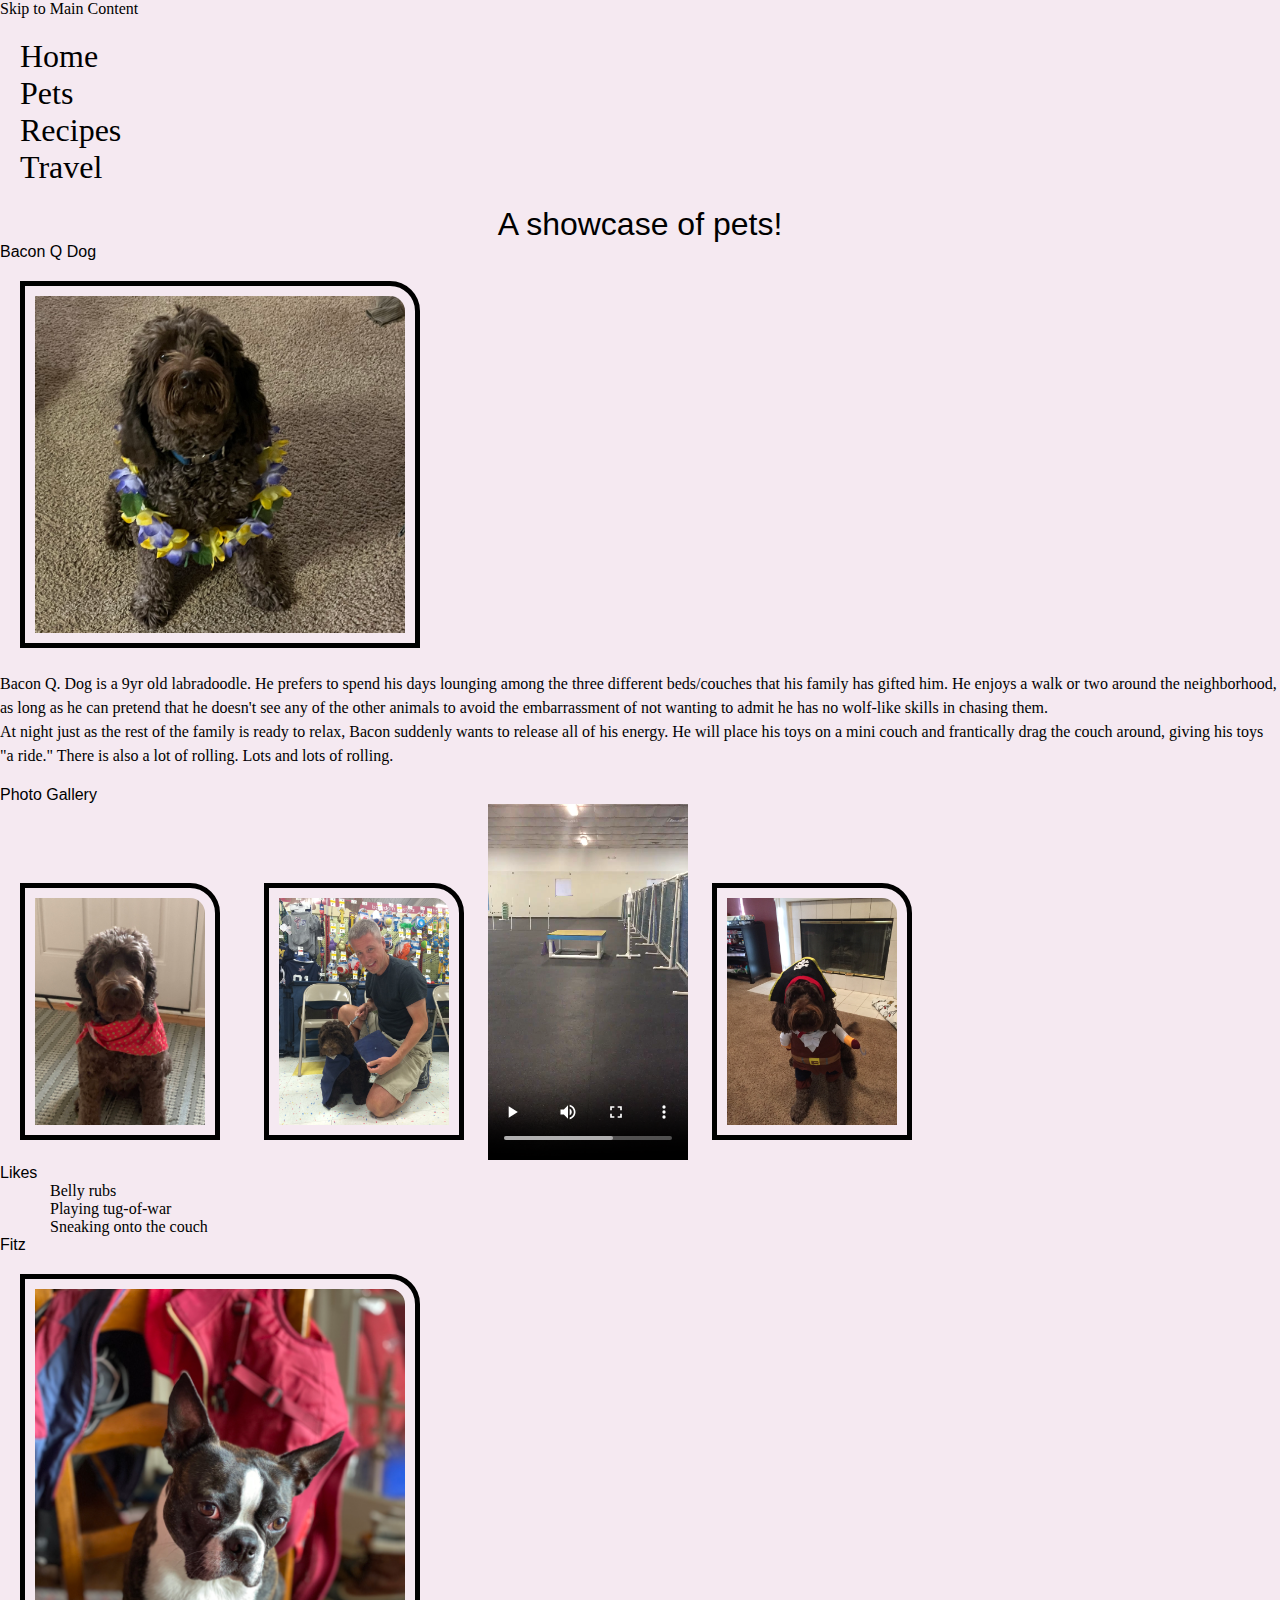
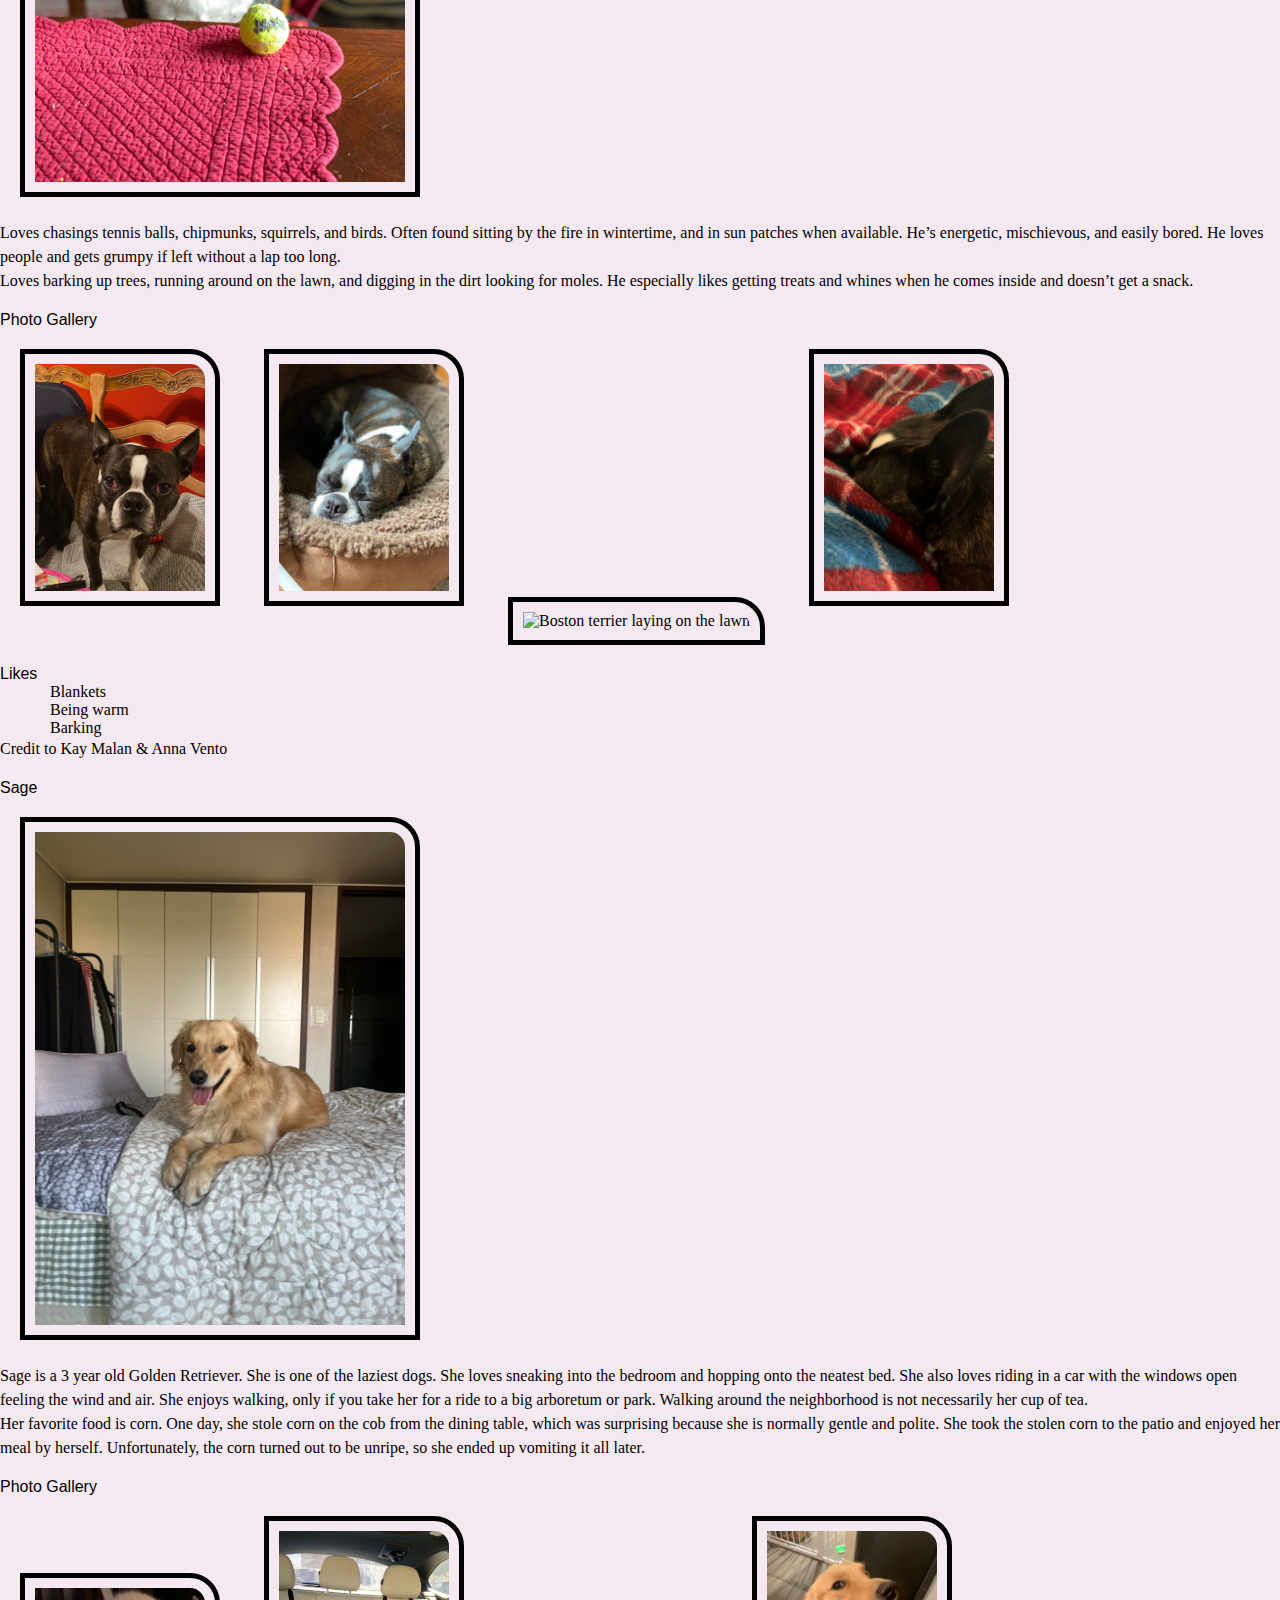
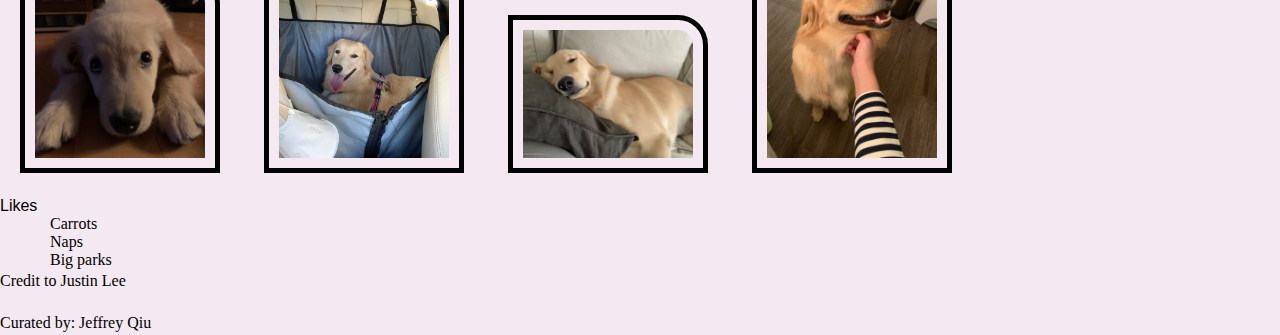
==== pets.html @ 34eb2e3d "Add files via upload" ====
<!DOCTYPE html>
<html lang="en">
<head>
    <meta charset="UTF-8">
    <meta name="viewport" content="width=device-width, initial-scale=1.0">
    <link rel = "stylesheet" href = "css/reset.css">
    <link rel = "stylesheet" href = "css/style.css">
    <title>Pets</title>
</head>
<body>
    <a href = "#main">Skip to Main Content</a>
    <header>
        <nav>
            <ul id="nav">
                <li><a href = "index.html">Home</a></li>
                <li><a href = "pets.html">Pets</a></li>
                <li><a href = "recipes.html">Recipes</a></li>
                <li><a href = "travel.html">Travel</a></li>
            </ul>
            </nav>
            <h1>A showcase of pets!</h1>
    </header>
    <main id="main">
        <div>
            <h2>Bacon Q Dog</h2>
            <img src="images/bacon.jpg" width = "400" alt="Brown labradoodle wearing colorful lei">

            <p>Bacon Q. Dog is a 9yr old labradoodle. He prefers to spend his days lounging among the three different beds/couches that his family has gifted him. He enjoys a walk or two around the neighborhood, as long as he can pretend that he doesn't see any of the other animals to avoid the embarrassment of not wanting to admit he has no wolf-like skills in chasing them.</p>
            <p>At night just as the rest of the family is ready to relax, Bacon suddenly wants to release all of his energy. He will place his toys on a mini couch and frantically drag the couch around, giving his toys "a ride." There is also a lot of rolling. Lots and lots of rolling.</p>
            <br>
            <h3>Photo Gallery</h3>
            <img src="images/bacon_bandana.JPG" width ="200" alt = "Brown labradoodle wearing an orange bandana">
            <img src="images/bacon_graduation.JPG"  width ="200" alt="Small labradoodle puppy wearing a graduation cap and gown">
            <video width="200"  controls>
                <source src="images/bacon_agility.mov">
                Your browser does not support the video tag.  This was a video of a girl and dog demonstrating a sit and stay procedure
            </video>
            <img src="images/bacon_halloween.JPG"  width ="200" alt="Brown labradoodle wearing a pirate costume">

            <h3>Likes</h3>
            <ul>
                <li>Belly rubs</li>
                <li>Playing tug-of-war</li>
                <li>Sneaking onto the couch</li>
            </ul>
            <br>
        </div>
        <div>
            <h2>Fitz</h2>
            <img src="images/Fitz.jpeg" width = "400" alt="Boston terrier watching a tennis ball at the table.">
            <p>Loves chasings tennis balls, chipmunks, squirrels, and birds. Often found sitting by the fire in wintertime, and in sun patches when available. He’s energetic, mischievous, and easily bored. He loves people and gets grumpy if left without a lap too long.<br>
            <p>Loves barking up trees, running around on the lawn, and digging in the dirt looking for moles. He especially likes getting treats and whines when he comes inside and doesn’t get a snack.</p>
            <br>
            <h3>Photo Gallery</h3>
            <img src="images/Fitz_standing_on_chair.jpeg" width ="200" alt = "Boston terrier standing on a wooden chair">
            <img src="images/Fitz_sleeping.jpeg"  width ="200" alt="Boston terrier sleeping in a fuzzy dog bed">
            <img src="images/Fitz_on_the_lawn.jpeg"  width ="200" alt="Boston terrier laying on the lawn">
            <img src="images/Fitz_laying_in_bed.jpeg"  width ="200" alt="Boston terrier sleeping with his face buried in a plaid blanket, only his head is visible">
            <h3>Likes</h3>
            <ul>
                <li>Blankets</li>
                <li>Being warm</li>
                <li> Barking</li>
            </ul>
            <br>
            <p>Credit to Kay Malan & Anna Vento</p>
            <br>
        </div>
        <div>
            <h2>Sage</h2>
            <img src="images/sage_classic.jpeg" width = "400" alt="A smiling golden retriever lying on the bed">
            <p>Sage is a 3 year old Golden Retriever. She is one of the laziest dogs. She loves sneaking into the bedroom and hopping onto the neatest bed. She also loves riding in a car with the windows open feeling the wind and air. She enjoys walking, only if you take her for a ride to a big arboretum or park. Walking around the neighborhood is not necessarily her cup of tea.</p>
            <p>Her favorite food is corn. One day, she stole corn on the cob from the dining table, which was surprising because she is normally gentle and polite. She took the stolen corn to the patio and enjoyed her meal by herself. Unfortunately, the corn turned out to be unripe, so she ended up vomiting it all later. </p>
            <br>
            <h3>Photo Gallery</h3>
            <img src="images/sage_young.jpeg" width ="200" alt = "A young golden retriever is laying down">
            <img src="images/sage_car.jpeg"  width ="200" alt="A golden retriever is playing in the snow">
            <img src="images/sage_sleep.jpeg"  width ="200" alt="A golden retriever is sleeping on the couch">
            <img src="images/sage_pet.jpeg"  width ="200" alt="A man’s hand is petting a golden retriever’s neck">
            <h3>Likes</h3>
            <ul>
                <li>Carrots</li>
                <li>Naps</li>
                <li>Big parks</li>
            </ul>
            <br>
            <p>Credit to Justin Lee</p>
            <br>
        </div>
    </main>
    <footer>
        <p>Curated by: Jeffrey Qiu</p>
    </footer>
</body>
</html>
---- css/style.css ----
body {
    background-color: #f5e9f1;
    color: black;
}

h1 {
    font-size: xx-large;
    font-family:Verdana, Geneva, Tahoma, sans-serif;
    text-align: center;
}

h2, h3 {
    font-size: medium;
    font-family: Verdana, Geneva, Tahoma, sans-serif;
}

p {
    line-height: 1.5em;
}

img {
    border: solid 5px black;
    padding: 10px;
    margin: 20px;
    border-top-right-radius: 30px;
}

ul {
    display: inline-block;
    margin-left: 50px;
}

#nav {
    display:inline-block;
    margin: 20px;
    font-size: xx-large;
}
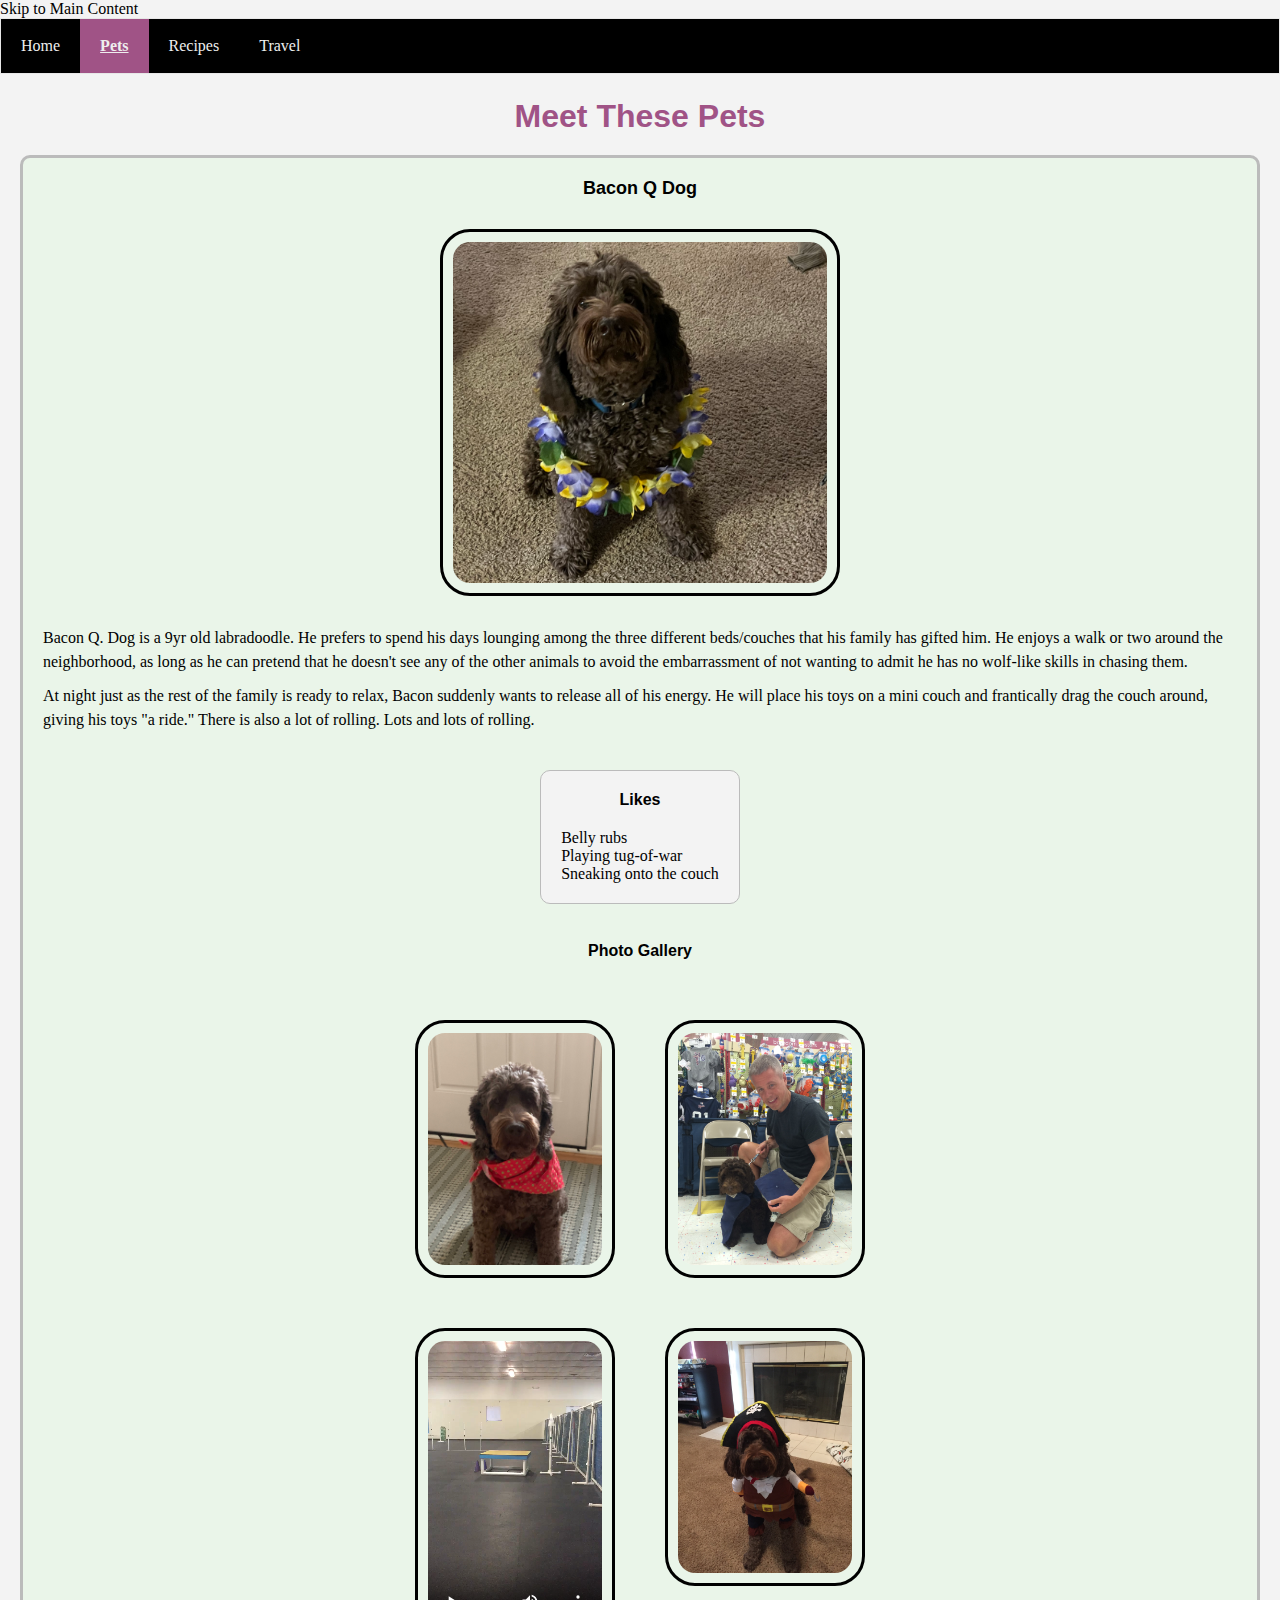
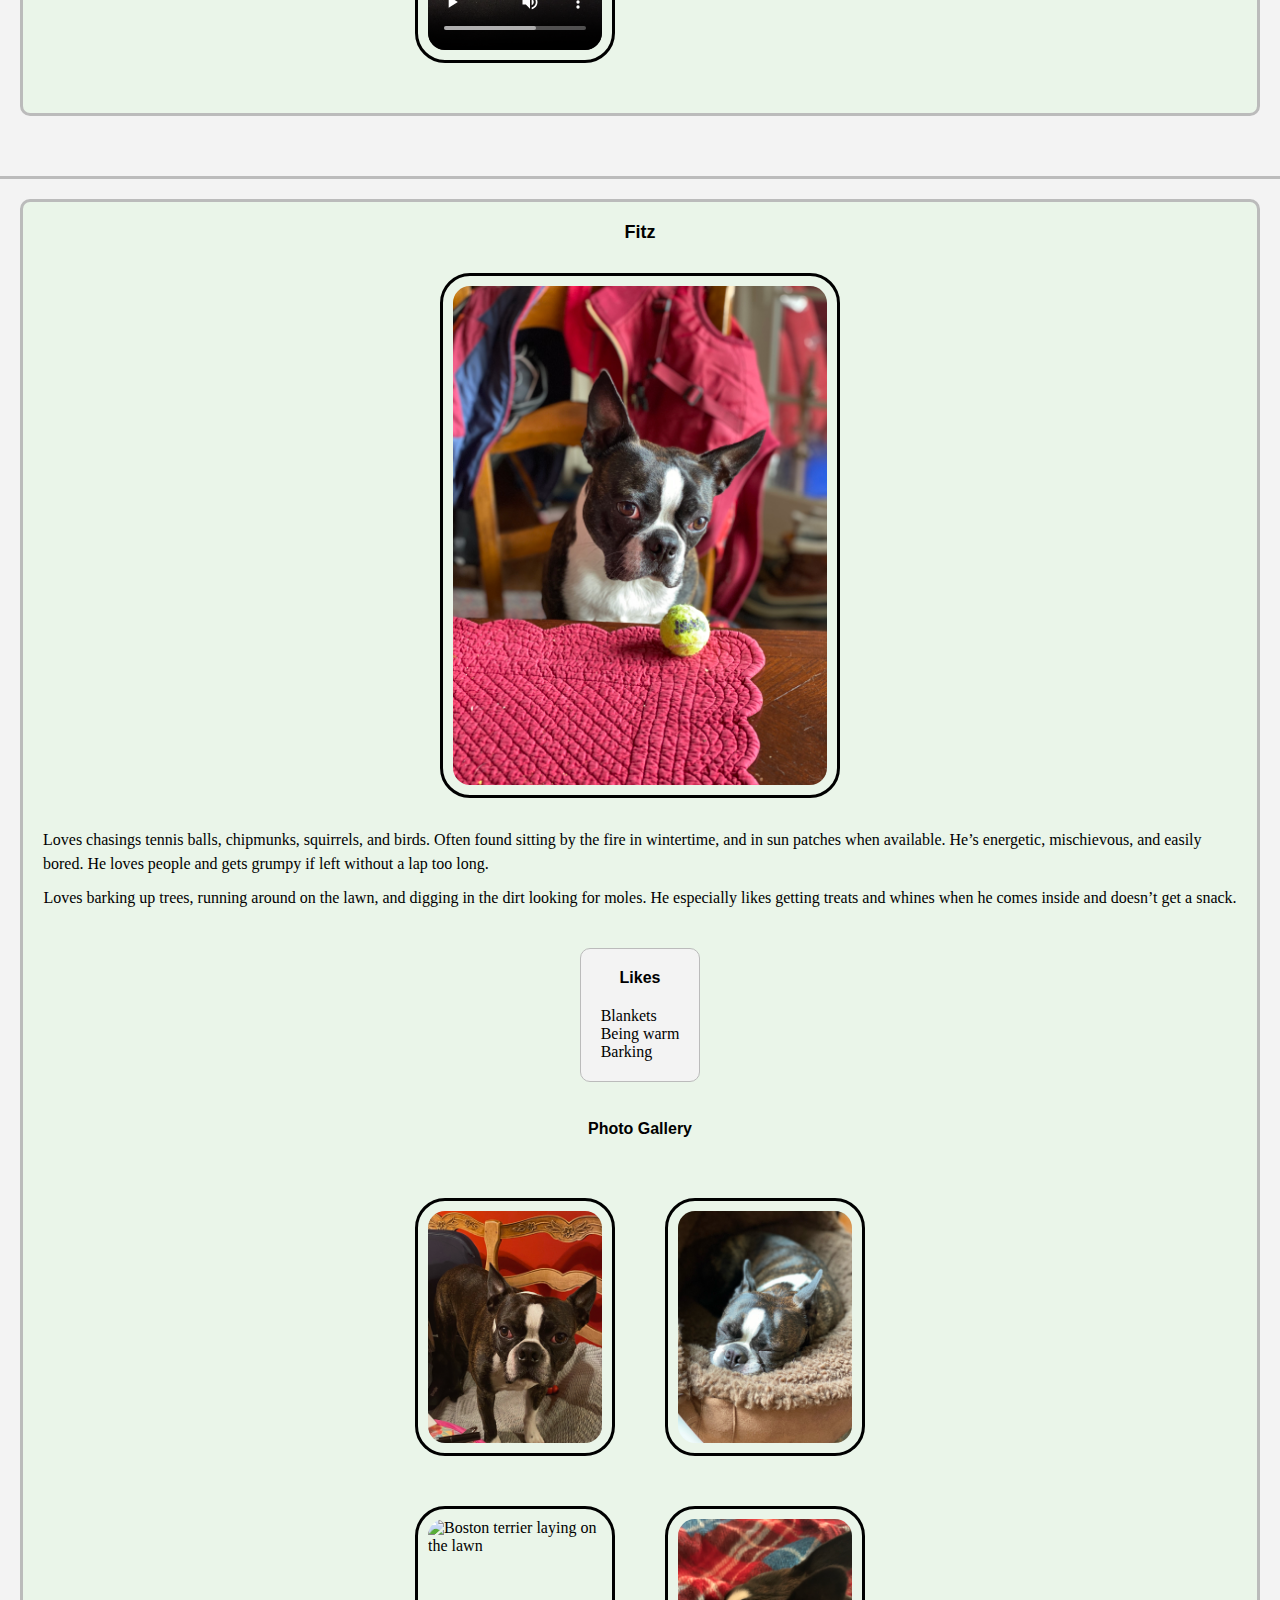
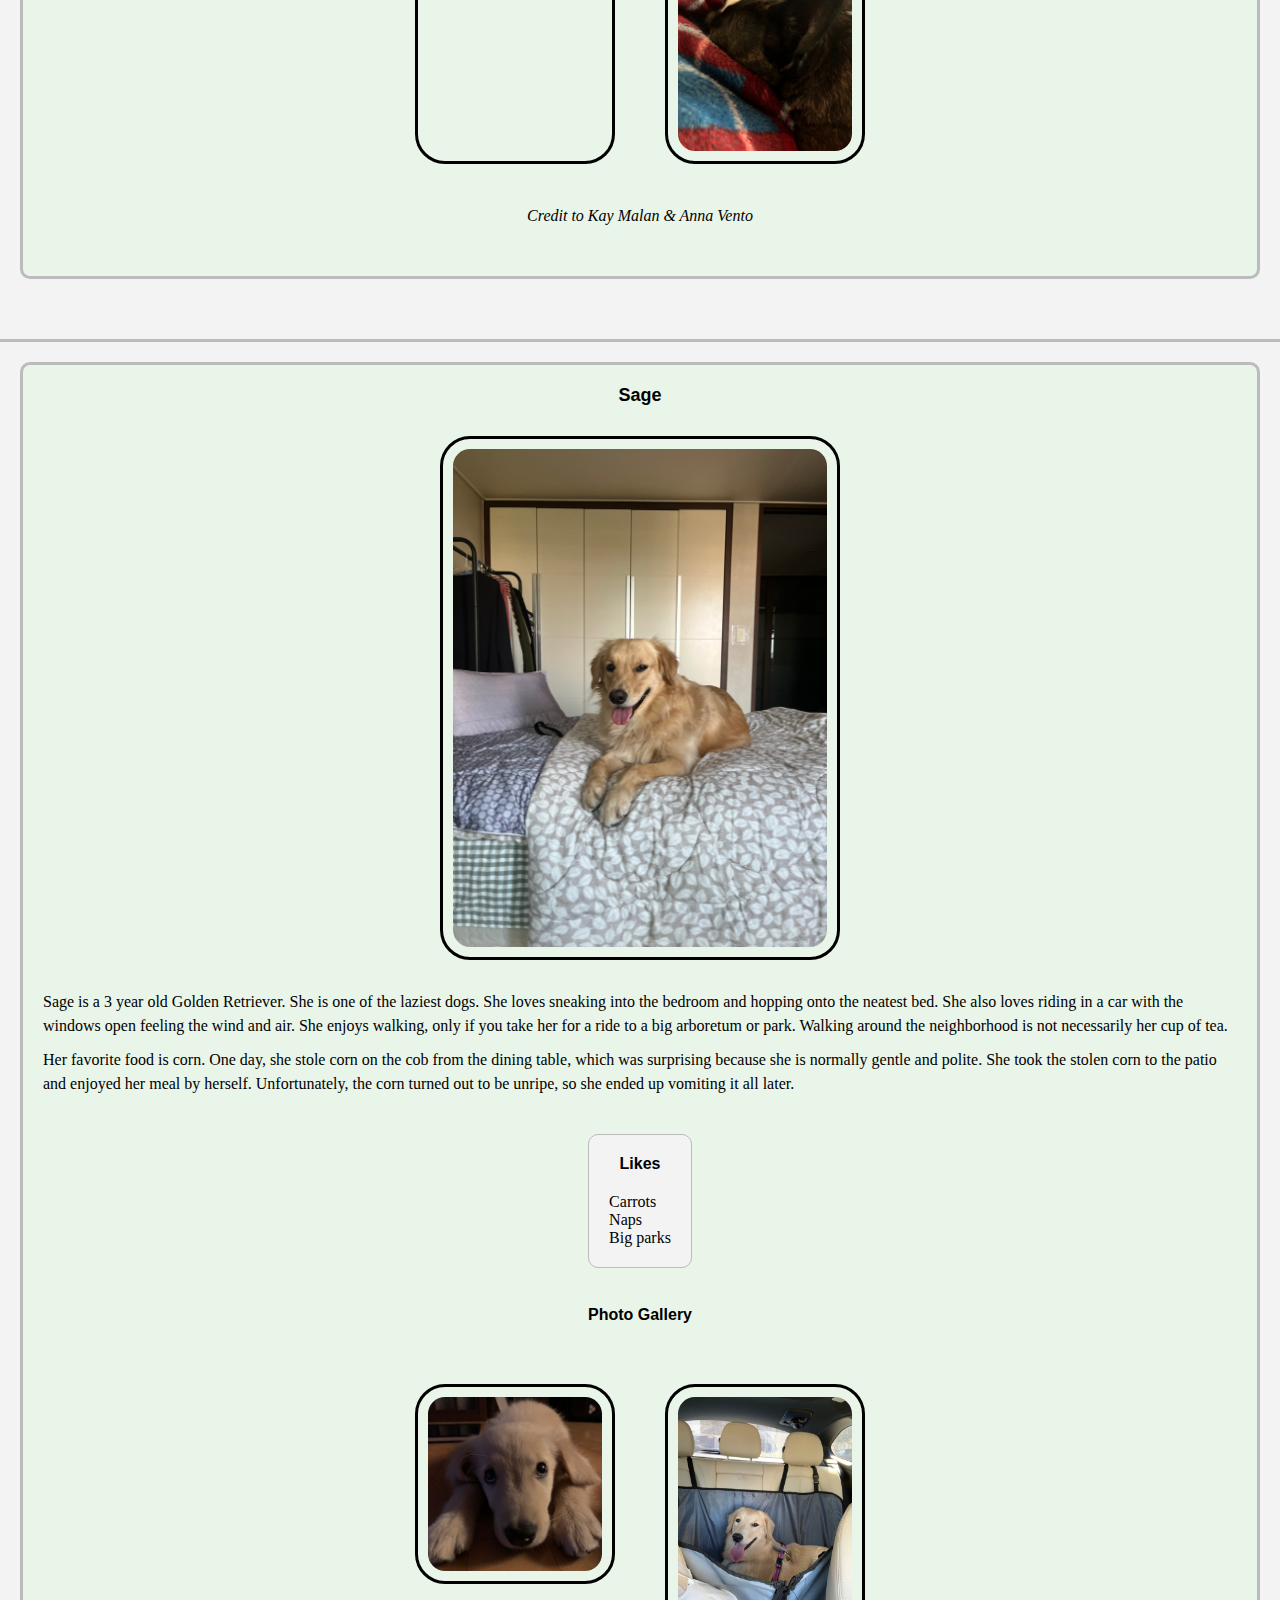
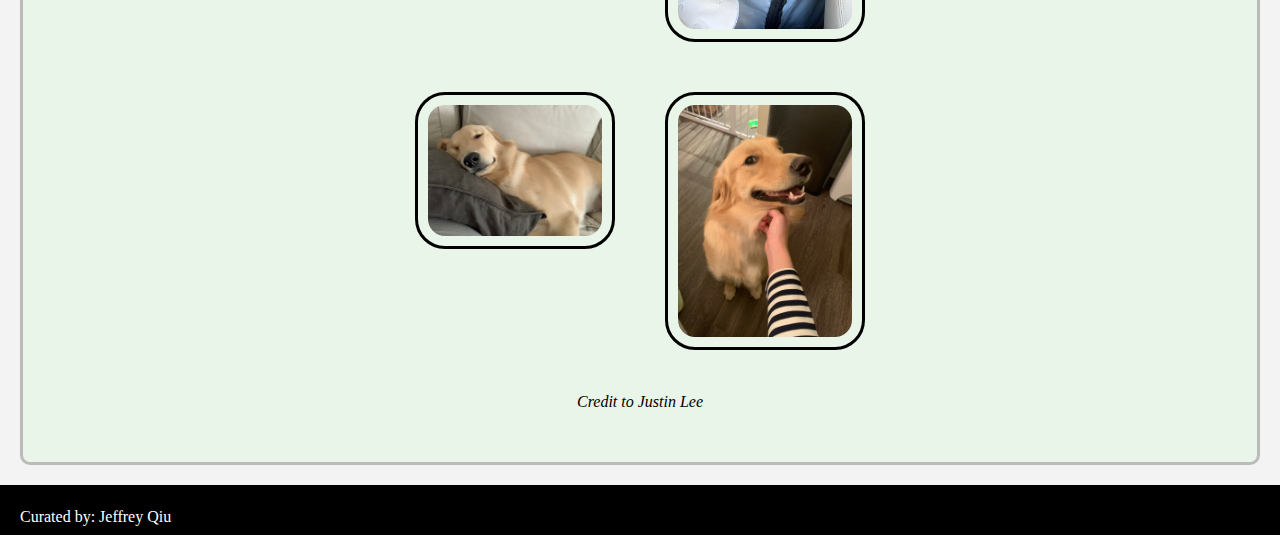
==== commit c8475060: "Add files via upload" ====
--- a/pets.html
+++ b/pets.html
@@ -8,83 +8,97 @@
     <title>Pets</title>
 </head>
 <body>
-    <a href = "#main">Skip to Main Content</a>
+    <a class="offpage" href= "#main">Skip to Main Content</a>
     <header>
         <nav>
-            <ul id="nav">
+            <ul class="nav">
                 <li><a href = "index.html">Home</a></li>
-                <li><a href = "pets.html">Pets</a></li>
+                <li><a class="current" href = "pets.html">Pets</a></li>
                 <li><a href = "recipes.html">Recipes</a></li>
                 <li><a href = "travel.html">Travel</a></li>
             </ul>
             </nav>
-            <h1>A showcase of pets!</h1>
+            <h1>Meet These Pets</h1>
     </header>
     <main id="main">
-        <div>
+        <div class="grid">
             <h2>Bacon Q Dog</h2>
             <img src="images/bacon.jpg" width = "400" alt="Brown labradoodle wearing colorful lei">
 
             <p>Bacon Q. Dog is a 9yr old labradoodle. He prefers to spend his days lounging among the three different beds/couches that his family has gifted him. He enjoys a walk or two around the neighborhood, as long as he can pretend that he doesn't see any of the other animals to avoid the embarrassment of not wanting to admit he has no wolf-like skills in chasing them.</p>
             <p>At night just as the rest of the family is ready to relax, Bacon suddenly wants to release all of his energy. He will place his toys on a mini couch and frantically drag the couch around, giving his toys "a ride." There is also a lot of rolling. Lots and lots of rolling.</p>
             <br>
+            <div class="description">
+                <h3>Likes</h3>
+                <ul>
+                    <li>Belly rubs</li>
+                    <li>Playing tug-of-war</li>
+                    <li>Sneaking onto the couch</li>
+                </ul>
+            </div>
+            <br>
             <h3>Photo Gallery</h3>
-            <img src="images/bacon_bandana.JPG" width ="200" alt = "Brown labradoodle wearing an orange bandana">
-            <img src="images/bacon_graduation.JPG"  width ="200" alt="Small labradoodle puppy wearing a graduation cap and gown">
-            <video width="200"  controls>
-                <source src="images/bacon_agility.mov">
-                Your browser does not support the video tag.  This was a video of a girl and dog demonstrating a sit and stay procedure
-            </video>
-            <img src="images/bacon_halloween.JPG"  width ="200" alt="Brown labradoodle wearing a pirate costume">
-
-            <h3>Likes</h3>
-            <ul>
-                <li>Belly rubs</li>
-                <li>Playing tug-of-war</li>
-                <li>Sneaking onto the couch</li>
-            </ul>
-            <br>
+            <div class="grid1">
+                <img src="images/bacon_bandana.JPG" width ="200" alt = "Brown labradoodle wearing an orange bandana">
+                <img src="images/bacon_graduation.JPG"  width ="200" alt="Small labradoodle puppy wearing a graduation cap and gown">
+                <video width="200"  controls>
+                    <source src="images/bacon_agility.mov">
+                    Your browser does not support the video tag.  This was a video of a girl and dog demonstrating a sit and stay procedure
+                </video>
+                <img src="images/bacon_halloween.JPG"  width ="200" alt="Brown labradoodle wearing a pirate costume">
+            </div>
         </div>
-        <div>
+        <hr class="divider">
+        <div class="grid">
             <h2>Fitz</h2>
             <img src="images/Fitz.jpeg" width = "400" alt="Boston terrier watching a tennis ball at the table.">
             <p>Loves chasings tennis balls, chipmunks, squirrels, and birds. Often found sitting by the fire in wintertime, and in sun patches when available. He’s energetic, mischievous, and easily bored. He loves people and gets grumpy if left without a lap too long.<br>
             <p>Loves barking up trees, running around on the lawn, and digging in the dirt looking for moles. He especially likes getting treats and whines when he comes inside and doesn’t get a snack.</p>
             <br>
+            <div class="description">
+                <h3>Likes</h3>
+                <ul>
+                    <li>Blankets</li>
+                    <li>Being warm</li>
+                    <li>Barking</li>
+                </ul>
+            </div>
+            <br>
             <h3>Photo Gallery</h3>
-            <img src="images/Fitz_standing_on_chair.jpeg" width ="200" alt = "Boston terrier standing on a wooden chair">
-            <img src="images/Fitz_sleeping.jpeg"  width ="200" alt="Boston terrier sleeping in a fuzzy dog bed">
-            <img src="images/Fitz_on_the_lawn.jpeg"  width ="200" alt="Boston terrier laying on the lawn">
-            <img src="images/Fitz_laying_in_bed.jpeg"  width ="200" alt="Boston terrier sleeping with his face buried in a plaid blanket, only his head is visible">
-            <h3>Likes</h3>
-            <ul>
-                <li>Blankets</li>
-                <li>Being warm</li>
-                <li> Barking</li>
-            </ul>
-            <br>
-            <p>Credit to Kay Malan & Anna Vento</p>
+            <div class="grid1">
+                <img src="images/Fitz_standing_on_chair.jpeg" width ="200" alt = "Boston terrier standing on a wooden chair">
+                <img src="images/Fitz_sleeping.jpeg"  width ="200" alt="Boston terrier sleeping in a fuzzy dog bed">
+                <img src="images/Fitz_on_the_lawn.jpeg"  width ="200" alt="Boston terrier laying on the lawn">
+                <img src="images/Fitz_laying_in_bed.jpeg"  width ="200" alt="Boston terrier sleeping with his face buried in a plaid blanket, only his head is visible">
+            </div>
+
+            <p class="credit">Credit to Kay Malan & Anna Vento</p>
             <br>
         </div>
-        <div>
+        <hr class="divider">
+        <div class="grid">
             <h2>Sage</h2>
             <img src="images/sage_classic.jpeg" width = "400" alt="A smiling golden retriever lying on the bed">
             <p>Sage is a 3 year old Golden Retriever. She is one of the laziest dogs. She loves sneaking into the bedroom and hopping onto the neatest bed. She also loves riding in a car with the windows open feeling the wind and air. She enjoys walking, only if you take her for a ride to a big arboretum or park. Walking around the neighborhood is not necessarily her cup of tea.</p>
             <p>Her favorite food is corn. One day, she stole corn on the cob from the dining table, which was surprising because she is normally gentle and polite. She took the stolen corn to the patio and enjoyed her meal by herself. Unfortunately, the corn turned out to be unripe, so she ended up vomiting it all later. </p>
             <br>
+            <div class="description">
+                <h3>Likes</h3>
+                <ul>
+                    <li>Carrots</li>
+                    <li>Naps</li>
+                    <li>Big parks</li>
+                </ul>
+            </div>
+            <br>
             <h3>Photo Gallery</h3>
-            <img src="images/sage_young.jpeg" width ="200" alt = "A young golden retriever is laying down">
-            <img src="images/sage_car.jpeg"  width ="200" alt="A golden retriever is playing in the snow">
-            <img src="images/sage_sleep.jpeg"  width ="200" alt="A golden retriever is sleeping on the couch">
-            <img src="images/sage_pet.jpeg"  width ="200" alt="A man’s hand is petting a golden retriever’s neck">
-            <h3>Likes</h3>
-            <ul>
-                <li>Carrots</li>
-                <li>Naps</li>
-                <li>Big parks</li>
-            </ul>
-            <br>
-            <p>Credit to Justin Lee</p>
+            <div class="grid1">
+                <img src="images/sage_young.jpeg" width ="200" alt = "A young golden retriever is laying down">
+                <img src="images/sage_car.jpeg"  width ="200" alt="A golden retriever is playing in the snow">
+                <img src="images/sage_sleep.jpeg"  width ="200" alt="A golden retriever is sleeping on the couch">
+                <img src="images/sage_pet.jpeg"  width ="200" alt="A man’s hand is petting a golden retriever’s neck">
+            </div>
+            <p class="credit">Credit to Justin Lee</p>
             <br>
         </div>
     </main>
--- a/css/style.css
+++ b/css/style.css
@@ -1,37 +1,200 @@
+/* .offpage {
+    position: absolute;
+    left: -1000px;
+}
+
+.offpage:focus {
+    left: 10px;
+} */
+
+.nav {
+    list-style-type: none;
+    margin: 0;
+    padding: 0;
+    overflow: hidden;
+    border: 1px solid #e7e7e7;
+    background-color: #000000;
+    width: 100%;
+}
+
+.nav li {
+    display: inline;
+    float: left;
+}
+
+.nav li:last-child {
+    border-right: none;
+}
+
+.nav a {
+    display: block;
+    text-decoration: none;
+    padding: 18px 20px;
+    color: #eeeeee;
+    text-align: center;
+}
+
+.nav li a.current {
+    background-color: #A05386;
+    font-weight: bold;
+    text-decoration: underline;
+}
+
 body {
-    background-color: #f5e9f1;
+    background-color: #f3f3f3;
     color: black;
 }
 
 h1 {
+    text-align: center;
+    margin-top: 20px;
     font-size: xx-large;
+    font-weight: bold;
     font-family:Verdana, Geneva, Tahoma, sans-serif;
-    text-align: center;
-}
-
-h2, h3 {
+    color: #A05386;
+    text-align: center;
+}
+
+h2 {
+    text-align: center;
+    font-size: large;
+    font-weight: bold;
+    font-family: Verdana, Geneva, Tahoma, sans-serif;
+}
+
+h3 {
+    text-align: center;
+    margin-bottom: 20px;
     font-size: medium;
+    font-weight: bold;
     font-family: Verdana, Geneva, Tahoma, sans-serif;
+
+}
+
+h1.title {
+    margin-left: 20px;
+    margin-right: 20px;
 }
 
 p {
     line-height: 1.5em;
 }
 
+p.underline {
+    text-decoration: underline;
+}
+
+p.caption {
+    font-style: italic;
+    text-align: center;
+}
+
+p.credit {
+    font-style: italic;
+}
+
+@media screen and (prefers-reduced-motion: reduce) {
+    #gif {
+        animation: none;
+        transition: none;
+    }
+}
+
 img {
-    border: solid 5px black;
+    border: solid 3px black;
     padding: 10px;
     margin: 20px;
-    border-top-right-radius: 30px;
+    border-radius: 30px;
+    max-width: 100%;
+    height: auto;
+}
+
+video {
+    border: solid 3px black;
+    padding: 10px;
+    margin: 20px;
+    border-radius: 30px;
+    max-width: 100%;
+    height: auto;
 }
 
 ul {
     display: inline-block;
-    margin-left: 50px;
-}
-
-#nav {
-    display:inline-block;
+}
+
+ol {
+    list-style-type: decimal;
+    margin: 10px;
+}
+
+ul.ingredients {
+    display: inline-block;
+    list-style-type: circle;
+    margin-left: 20px;
+    margin-right: 20px;
+    margin-bottom: 20px;
+}
+
+hr.divider {
+    border-top: 3px solid #bbb;
+    margin-top: 60px;
+    margin-bottom: 10px;
+}
+
+.gallery {
+    margin-left: auto;
+    margin-right: auto;
+}
+
+.description {
+    margin-left: 20px;
+    margin-right: 20px;
+    padding: 20px;
+    border: 1px solid #bbb;
+    border-radius: 10px;
+    background-color: #f3f3f3;
+}
+
+.grid {
+    display: grid;
+    grid-template-columns: 1fr;
+    grid-gap: 10px;
     margin: 20px;
-    font-size: xx-large;
-}
+    padding: 20px;
+    background-color: #EAF5E9;
+    border: 3px solid #bbb;
+    border-radius: 10px;
+    justify-items: center;
+    justify-content: center;
+}
+
+.grid1 {
+    display: grid;
+    grid-template-columns: 1fr 1fr;
+    grid-gap: 10px;
+    margin: 10px;
+    justify-items: center;
+}
+
+.grid2 {
+    display: grid;
+    grid-template-columns: 1fr 1fr 1fr;
+    grid-gap: 10px;
+    margin: 10px;
+    justify-items: center;
+}
+
+.grid3 {
+    display: grid;
+    grid-template-columns: 1fr 1fr 1fr;
+    grid-gap: 10px;
+    margin: 10px;
+    justify-items: center;
+}
+
+footer {
+    height: 50px;
+    background: #000000;
+    padding: 20px;
+    color: #ffffff;
+}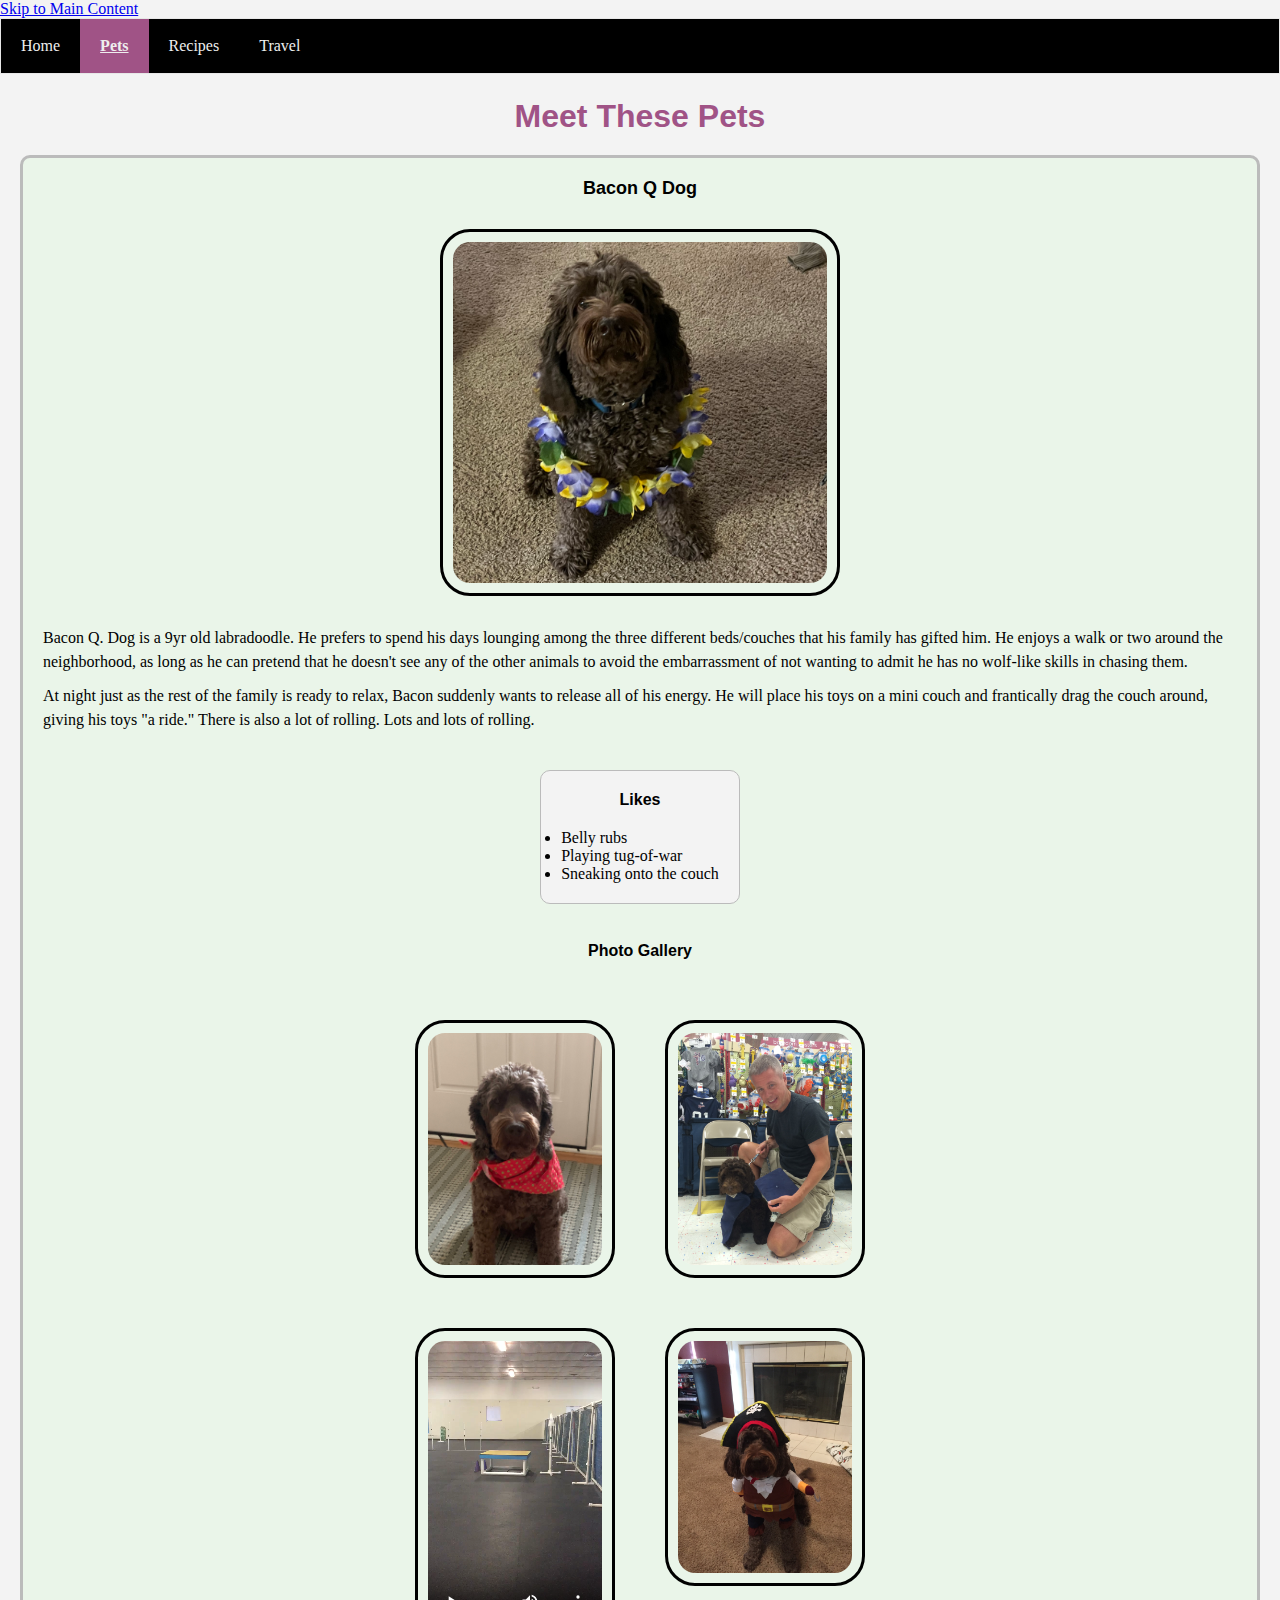
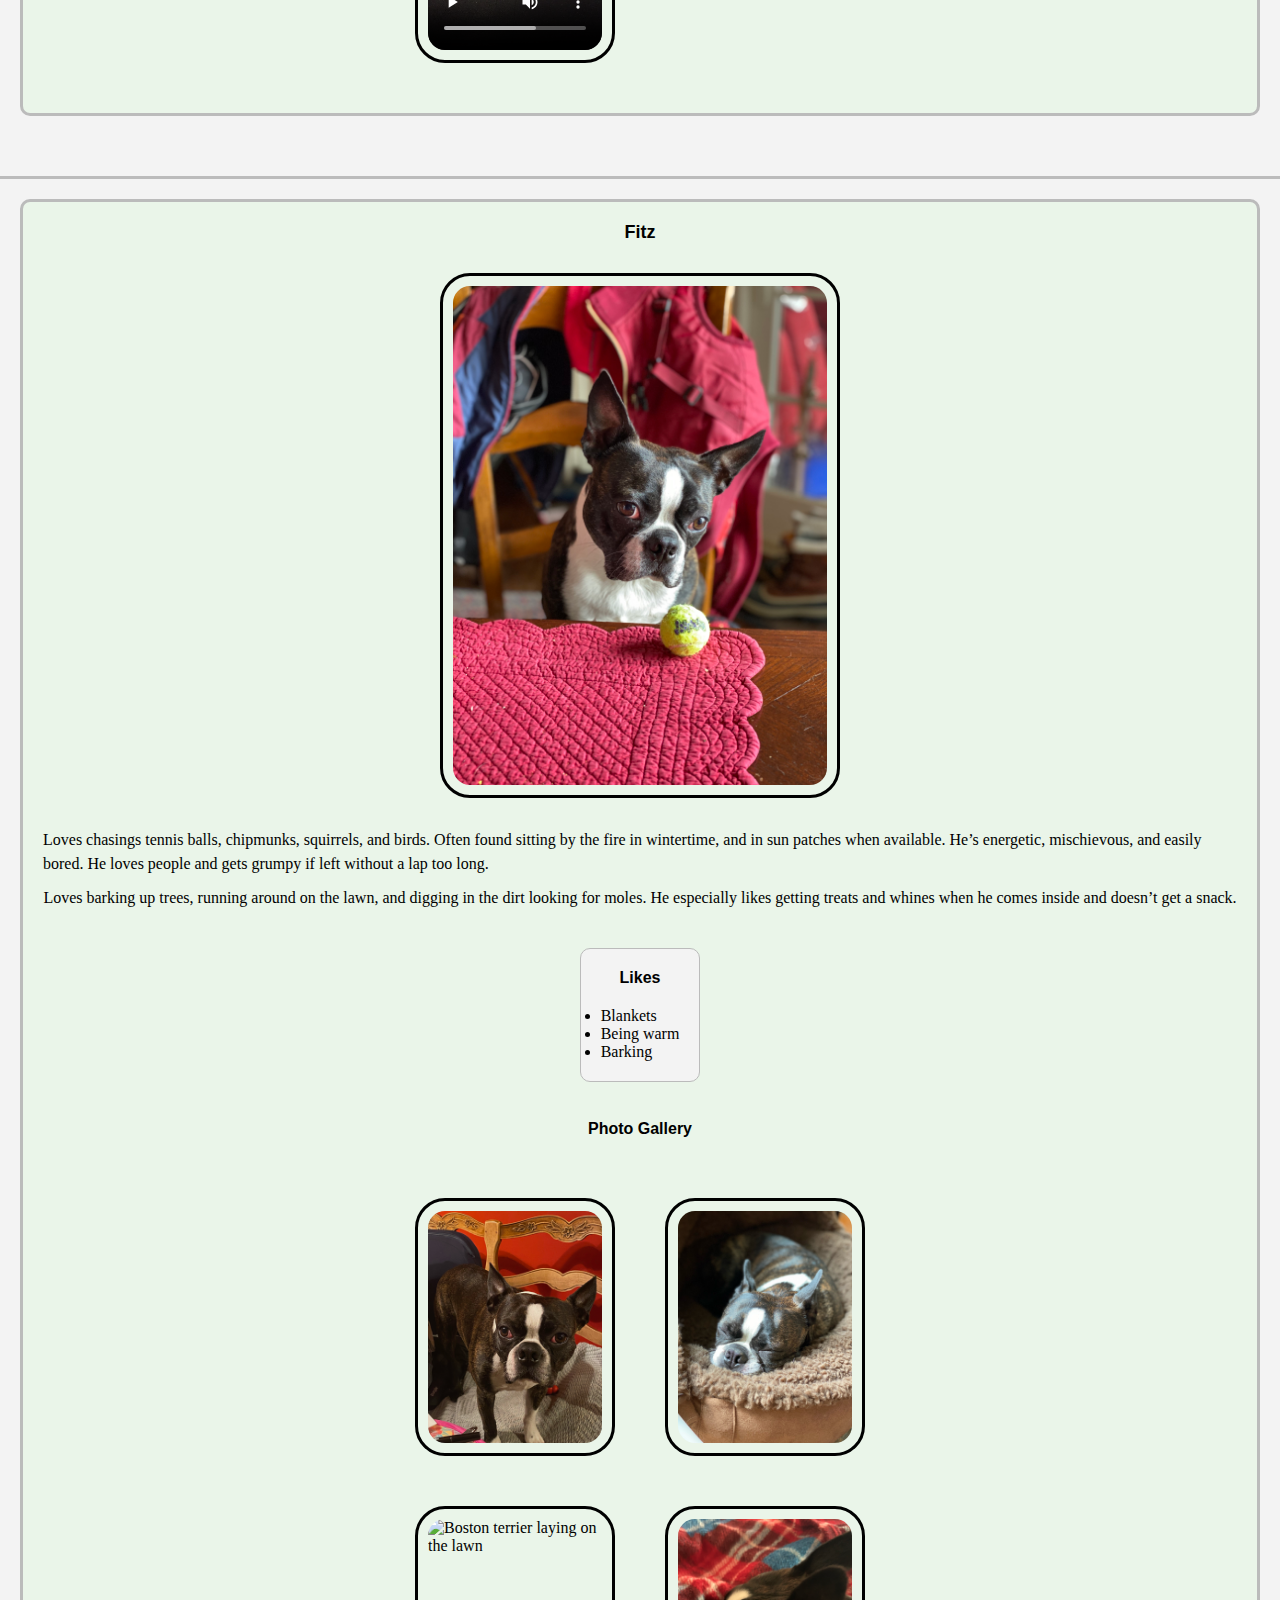
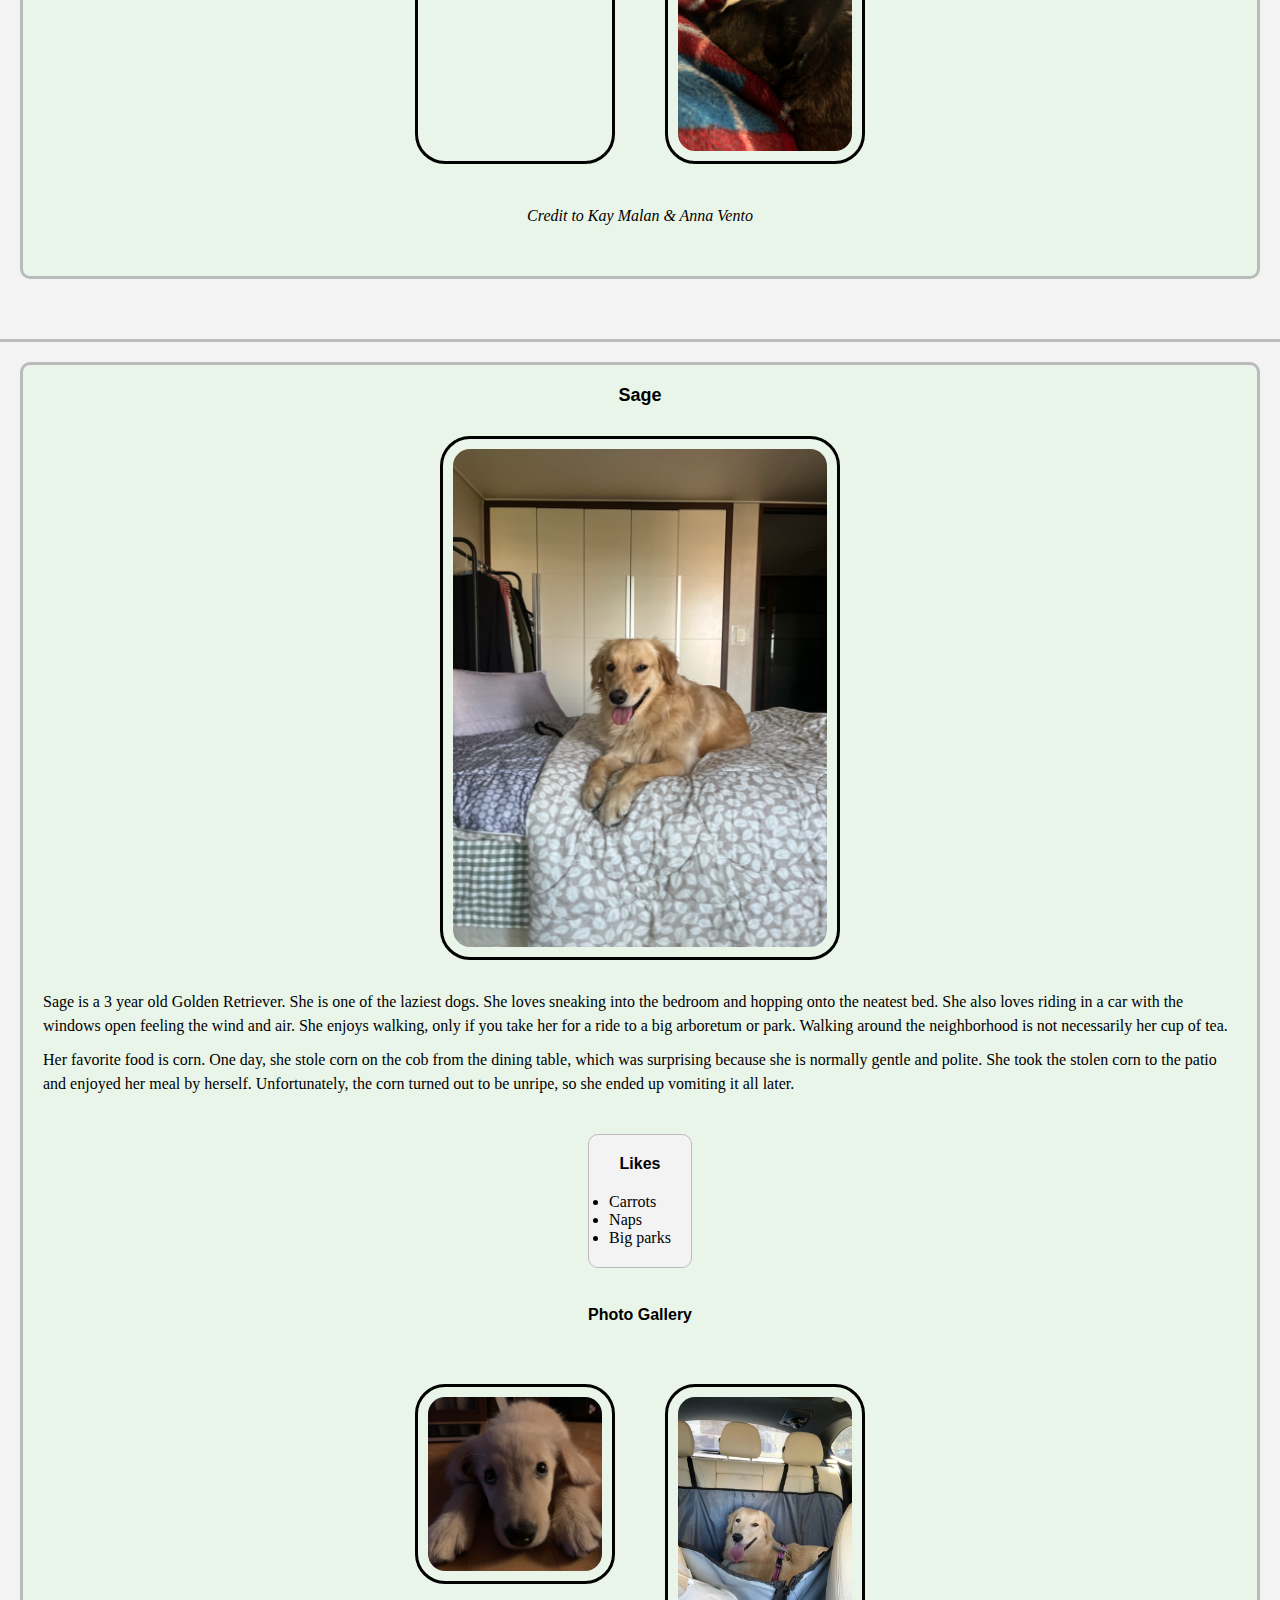
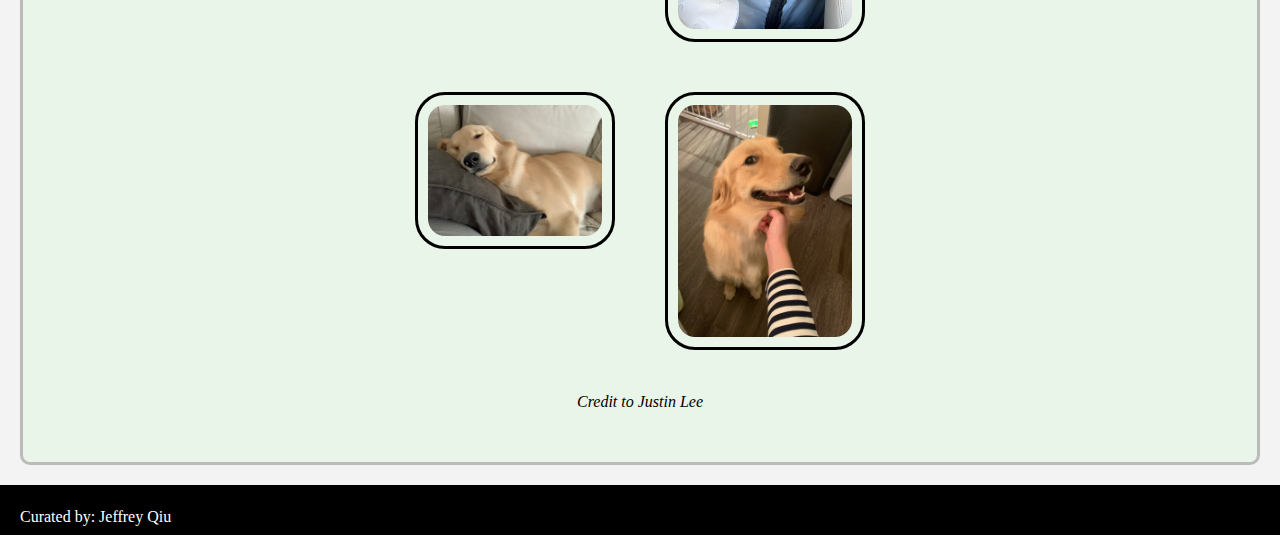
==== commit c4d3a61e: "Add files via upload" ====
--- a/pets.html
+++ b/pets.html
@@ -3,7 +3,7 @@
 <head>
     <meta charset="UTF-8">
     <meta name="viewport" content="width=device-width, initial-scale=1.0">
-    <link rel = "stylesheet" href = "css/reset.css">
+    <link rel = "stylesheet" href = "css/html5reset.css">
     <link rel = "stylesheet" href = "css/style.css">
     <title>Pets</title>
 </head>
